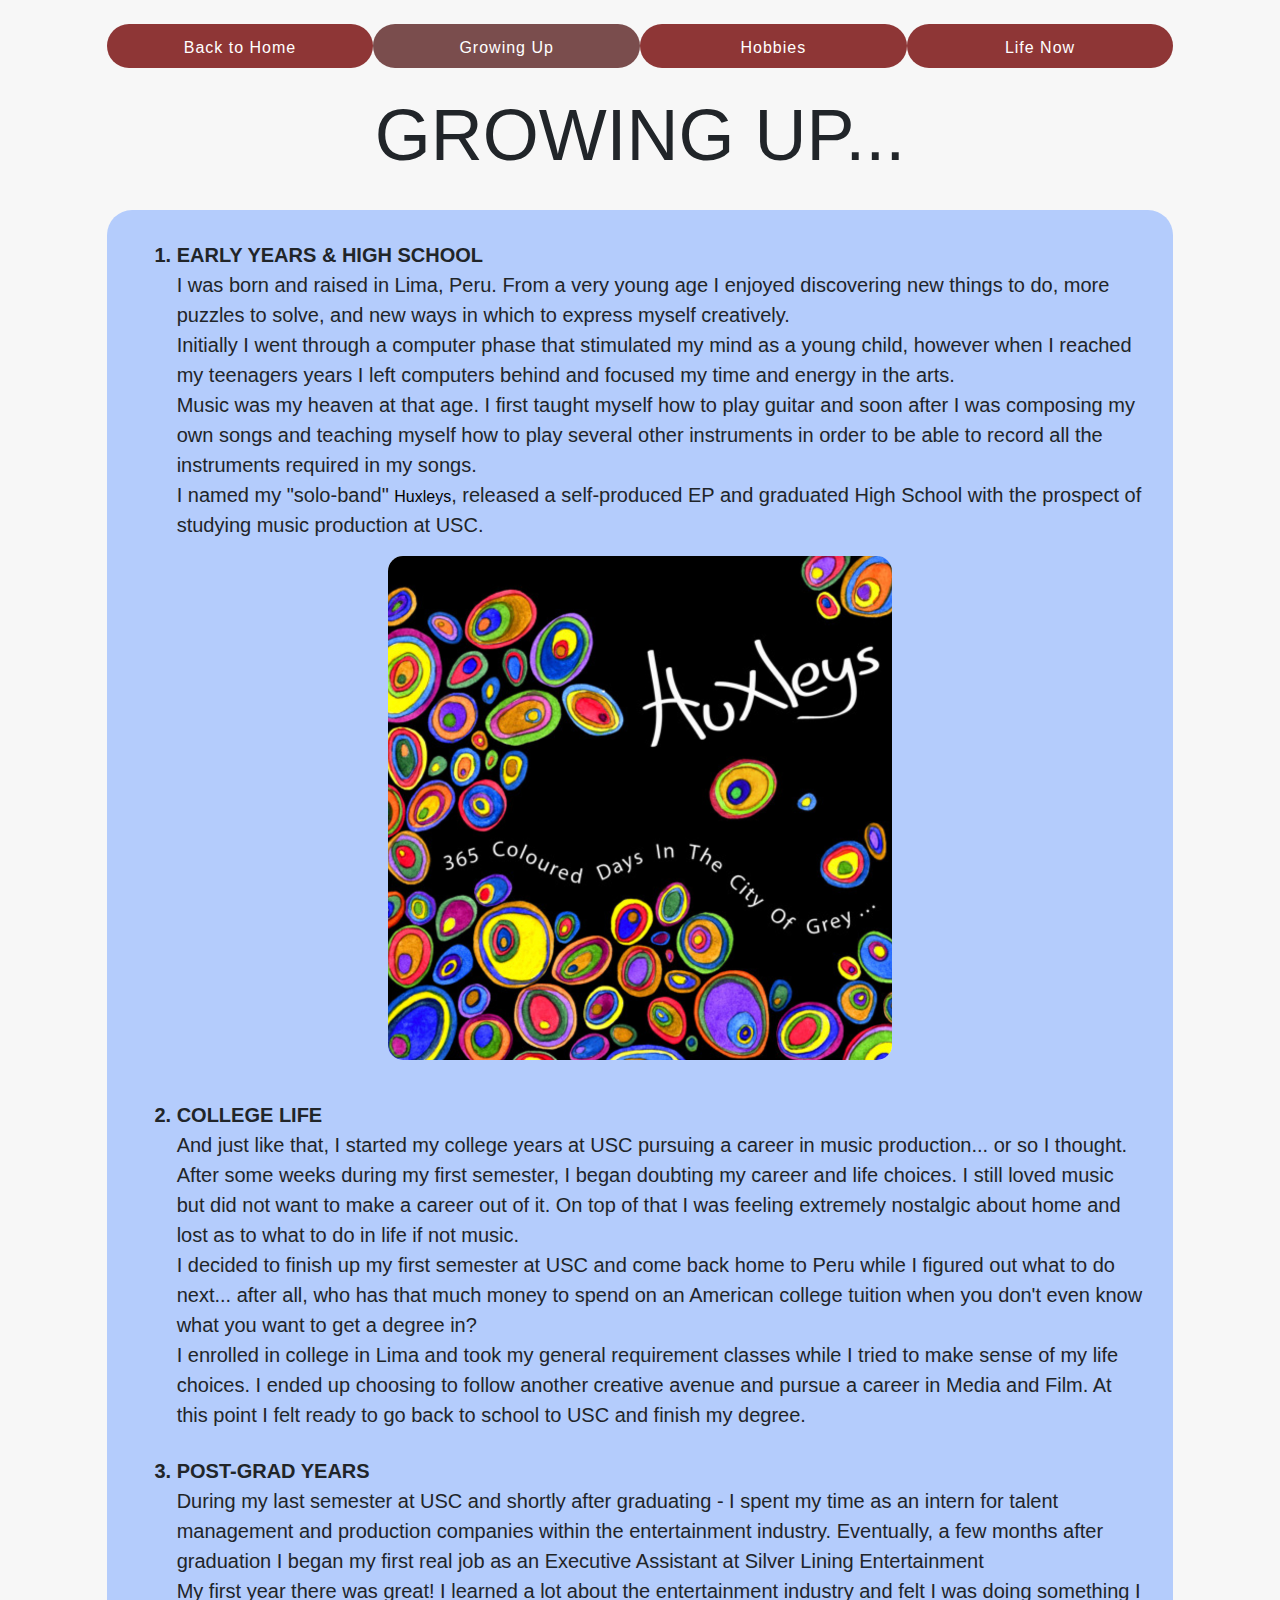
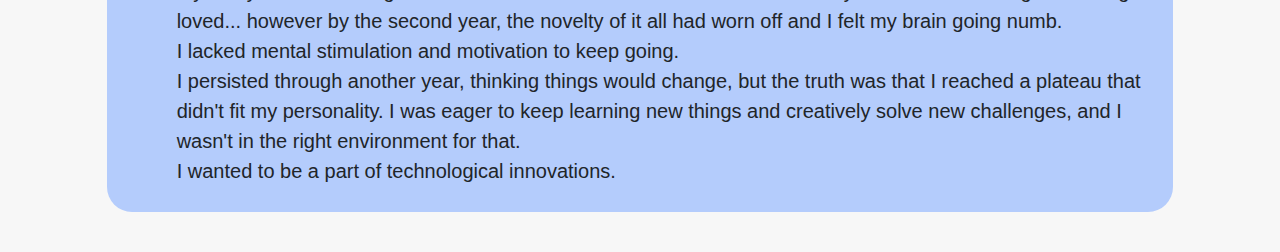
==== growingup.html @ ca7dd484 "Add files via upload" ====
<!DOCTYPE html>

<!-- this page will show a numbered list of stages of my life, each of will have a brief description -->

<html lang="en">
    <head>
        <meta charset="utf-8">
        <meta name="viewport" content="width=device-width, initial-scale=1, shrink-to-fit=no">
        <link href="https://stackpath.bootstrapcdn.com/bootstrap/4.1.3/css/bootstrap.min.css" rel="stylesheet">
        <link href="styles.css" rel="stylesheet">
        <title>Growing Up</title>
    </head>
    <body>
        <div class="container-fluid">
            <br>
            <div class="row">
                <div class="col-md-1"></div>
                    <div class="col-md lead menu topmenu">
                        <a href="index.html">Back to Home</a>
                    </div>
                    <div class="col-md lead menu topmenu" id="active">
                        <a href="growingup.html">Growing Up</a>
                    </div>
                    <div class="col-md lead menu topmenu">
                        <a href="hobbies.html">Hobbies</a>
                    </div>
                    <div class="col-md lead menu topmenu">
                        <a href="now.html">Life Now</a>
                    </div>
                <div class="col-md-1"></div>
            </div><br>
            <div class="row ">
                <div class="col-md-1"></div>
                <div class="col-md-10">
                    <h1 class="text-center display-3">GROWING UP...</h1><br>
                </div>
                <div class="col-md-1"></div>
            </div>
            <div class="row">
                <div class="col-md-1"></div>
                <div class="col-md lead content">
                    <ol class="font-weight-bold text-uppercase">
                        <li>
                        Early Years & High School<br>
                        <p>
                            I was born and raised in Lima, Peru. From a very young age I enjoyed discovering new things to do, more puzzles to solve, and new ways in which to express myself creatively.
                            <br>
                            Initially I went through a computer phase that stimulated my mind as a young child, however when I reached my teenagers years I left computers behind and focused my time and energy in the arts.
                            <br>
                            Music was my heaven at that age. I first taught myself how to play guitar and soon after I was composing my own songs and teaching myself how to play several other instruments in order to be able to record all the instruments required in my songs.
                            <br>
                            I named my "solo-band" <a href="https://soundcloud.com/huxleys">Huxleys</a>, released a self-produced EP and graduated High School with the prospect of studying music production at USC.
                        </p>
                        </li>
                    </ol>
                        <a href="https://soundcloud.com/huxleys"><img src="huxleys.png" alt="Huxleys EP" class="img-fluid contentpics"></a>
                        <br>
                    <ol start="2">
                        <li class="font-weight-bold text-uppercase">
                            College Life<br>
                            <p>
                                And just like that, I started my college years at USC pursuing a career in music production... or so I thought.
                                <br>
                                After some weeks during my first semester, I began doubting my career and life choices. I still loved music but did not want to make a career out of it. On top of that I was feeling extremely nostalgic about home and lost as to what to do in life if not music.
                                <br>
                                I decided to finish up my first semester at USC and come back home to Peru while I figured out what to do next... after all, who has that much money to spend on an American college tuition when you don't even know what you want to get a degree in?
                                <br>
                                I enrolled in college in Lima and took my general requirement classes while I tried to make sense of my life choices. I ended up choosing to follow another creative avenue and pursue a career in Media and Film. At this point I felt ready to go back to school to USC and finish my degree.
                            </p>
                        </li>
                        <li class="font-weight-bold text-uppercase">
                            Post-Grad Years<br>
                            <p>
                                During my last semester at USC and shortly after graduating - I spent my time as an intern for talent management and production companies within the entertainment industry. Eventually, a few months after graduation I began my first real job as an Executive Assistant at Silver Lining Entertainment
                                <br>
                                My first year there was great! I learned a lot about the entertainment industry and felt I was doing something I loved... however by the second year, the novelty of it all had worn off and I felt my brain going numb.
                                <br>
                                I lacked mental stimulation and motivation to keep going.
                                <br>
                                I persisted through another year, thinking things would change, but the truth was that I reached a plateau that didn't fit my personality. I was eager to keep learning new things and creatively solve new challenges, and I wasn't in the right environment for that.
                                <br>
                                I wanted to be a part of technological innovations.
                            </p>
                        </li>
                    </ol>
                </div>
                <div class="col-md-1"></div>
            </div>
            <div class="w-100"></div>
                <div class="col-md footer"></div>
        </div>
    </body>
</html>
---- styles.css ----
/* Sets background color in all pages */
* {
    background-color: #F7F7F7;
}

/* Specifies font-size */
.lead {
    font-size: 20px;
}

/* configures the menu colors and paddings */
.menu {
    border-radius: 25px;
    padding: 20px;
    padding-bottom: 25px;
    background-color: #8E3636;
    color: white;
    text-align: center;
    font-weight: 800;
    letter-spacing: 1px;
}

/* adjusts padding for topmenu */
.topmenu {
    padding: 7px;
}

/* adjust link format */
div a {
    font-weight: 300;
    font-size: 16px;
    color: white;
}

/* adjust format of content area */
.content {
    border-radius: 25px;
    padding: 30px;
    padding-top: 20px;
    padding-bottom: 10px;
    background-color: #B4CCFC;
}

/* changes background color */
ol,ul,li,h3, p {
    background-color: #B4CCFC;
}

/* smooths corners of images */
img {
    border-radius: 15px;
}

/* adjust format of link */
p a {
    color: white;
    font-weight: 200;
}

/* adjusts format of link */
ol a {
    color: black;
}

/* formats link when mouse hovers */
a:hover {
    color:white;
}

/* formats menu option that is currently active */
#active {
    background-color: #7A4D4D;
}

/* adjusts pic format inside content */
.contentpics {
    max-width: 50%;
    display: block;
    margin-left: auto;
    margin-right: auto;
}

/* adds padding between sections */
.padding {
    padding-top: 15px;
}

/* adds padding on footer */
.footer {
    padding-top: 40px;
}

li {
    padding-top: 10px;
}

p {
    text-transform: none;
    font-weight: 300;
}
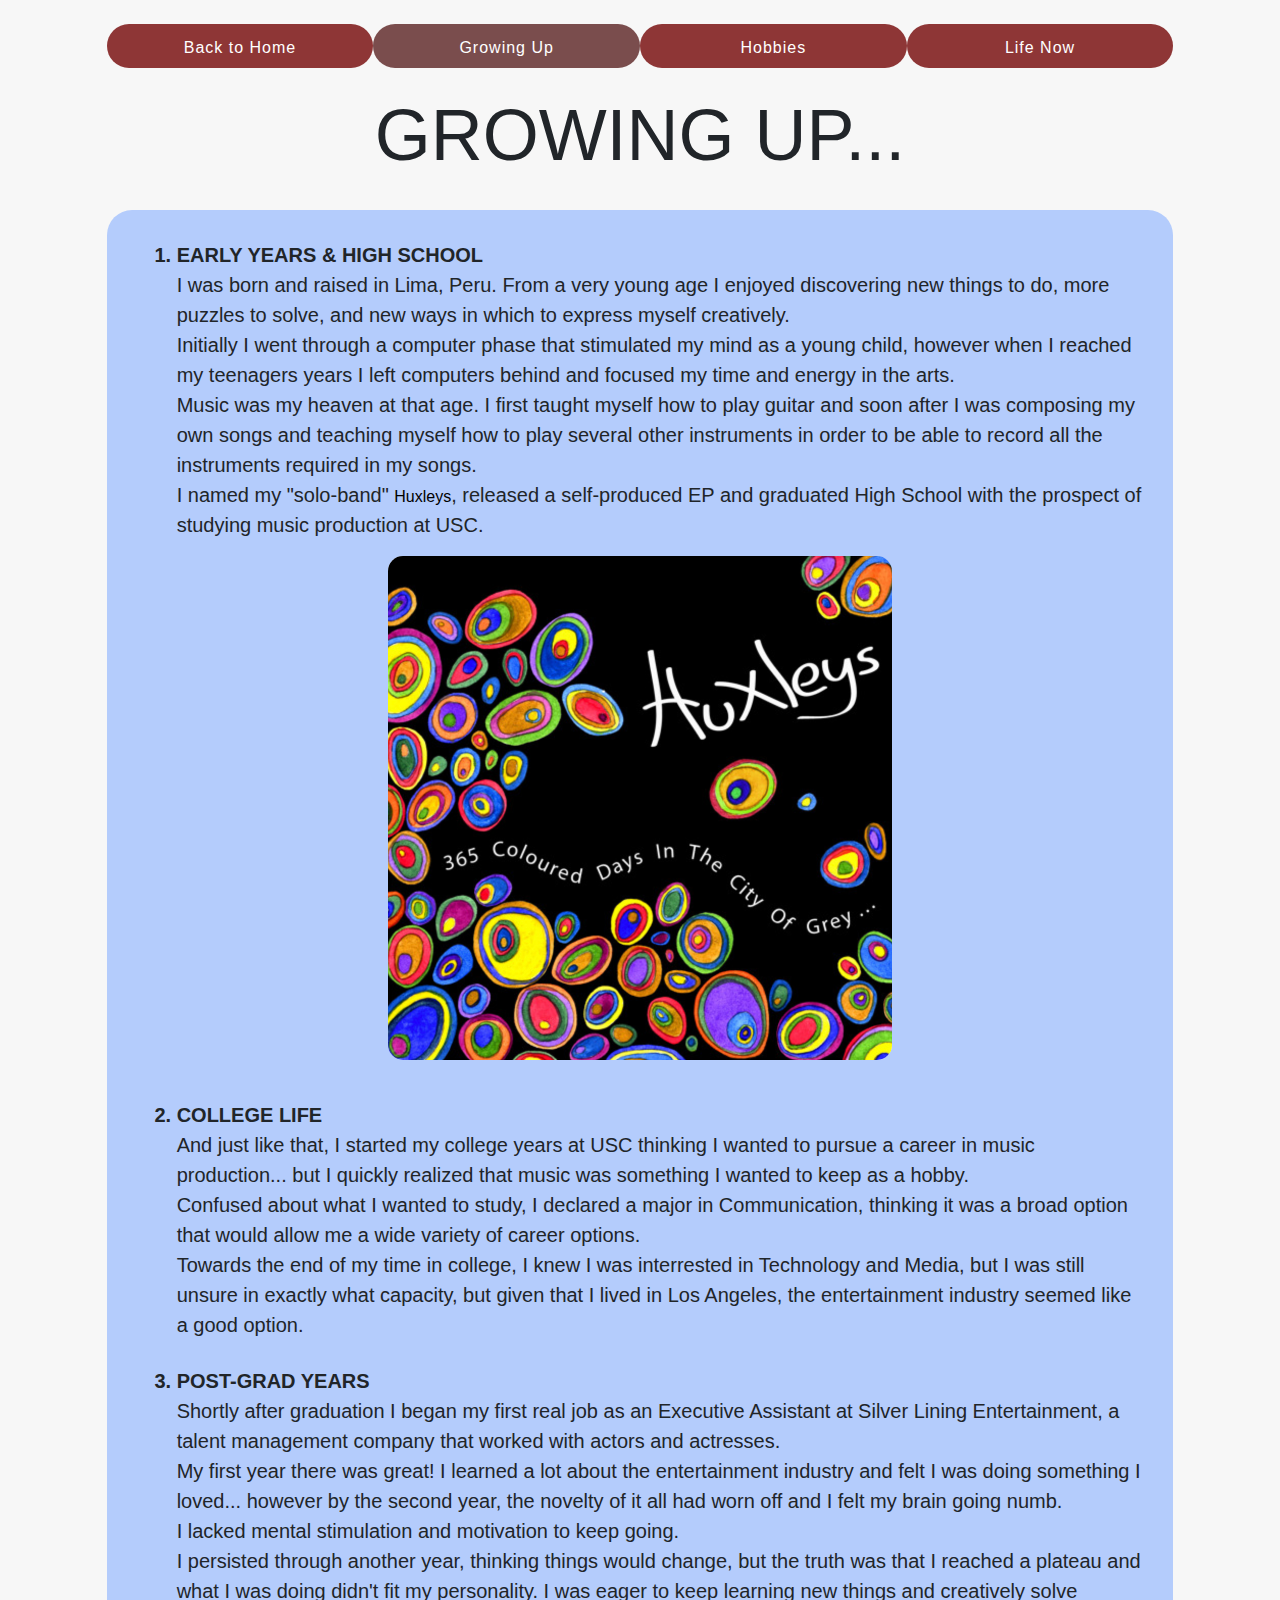
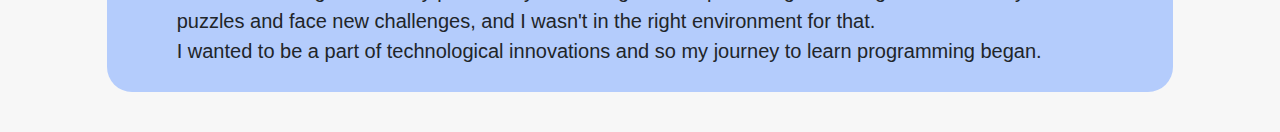
==== commit 773bdb9e: "Update growingup.html" ====
--- a/growingup.html
+++ b/growingup.html
@@ -59,27 +59,25 @@
                         <li class="font-weight-bold text-uppercase">
                             College Life<br>
                             <p>
-                                And just like that, I started my college years at USC pursuing a career in music production... or so I thought.
+                                And just like that, I started my college years at USC thinking I wanted to pursue a career in music production... but I quickly realized that music was something I wanted to keep as a hobby.
                                 <br>
-                                After some weeks during my first semester, I began doubting my career and life choices. I still loved music but did not want to make a career out of it. On top of that I was feeling extremely nostalgic about home and lost as to what to do in life if not music.
+                                Confused about what I wanted to study, I declared a major in Communication, thinking it was a broad option that would allow me a wide variety of career options.
                                 <br>
-                                I decided to finish up my first semester at USC and come back home to Peru while I figured out what to do next... after all, who has that much money to spend on an American college tuition when you don't even know what you want to get a degree in?
-                                <br>
-                                I enrolled in college in Lima and took my general requirement classes while I tried to make sense of my life choices. I ended up choosing to follow another creative avenue and pursue a career in Media and Film. At this point I felt ready to go back to school to USC and finish my degree.
+                                Towards the end of my time in college, I knew I was interrested in Technology and Media, but I was still unsure in exactly what capacity, but given that I lived in Los Angeles, the entertainment industry seemed like a good option.
                             </p>
                         </li>
                         <li class="font-weight-bold text-uppercase">
                             Post-Grad Years<br>
                             <p>
-                                During my last semester at USC and shortly after graduating - I spent my time as an intern for talent management and production companies within the entertainment industry. Eventually, a few months after graduation I began my first real job as an Executive Assistant at Silver Lining Entertainment
+                                Shortly after graduation I began my first real job as an Executive Assistant at Silver Lining Entertainment, a talent management company that worked with actors and actresses.
                                 <br>
                                 My first year there was great! I learned a lot about the entertainment industry and felt I was doing something I loved... however by the second year, the novelty of it all had worn off and I felt my brain going numb.
                                 <br>
                                 I lacked mental stimulation and motivation to keep going.
                                 <br>
-                                I persisted through another year, thinking things would change, but the truth was that I reached a plateau that didn't fit my personality. I was eager to keep learning new things and creatively solve new challenges, and I wasn't in the right environment for that.
+                                I persisted through another year, thinking things would change, but the truth was that I reached a plateau and what I was doing didn't fit my personality. I was eager to keep learning new things and creatively solve puzzles and face new challenges, and I wasn't in the right environment for that.
                                 <br>
-                                I wanted to be a part of technological innovations.
+                                I wanted to be a part of technological innovations and so my journey to learn programming began.
                             </p>
                         </li>
                     </ol>
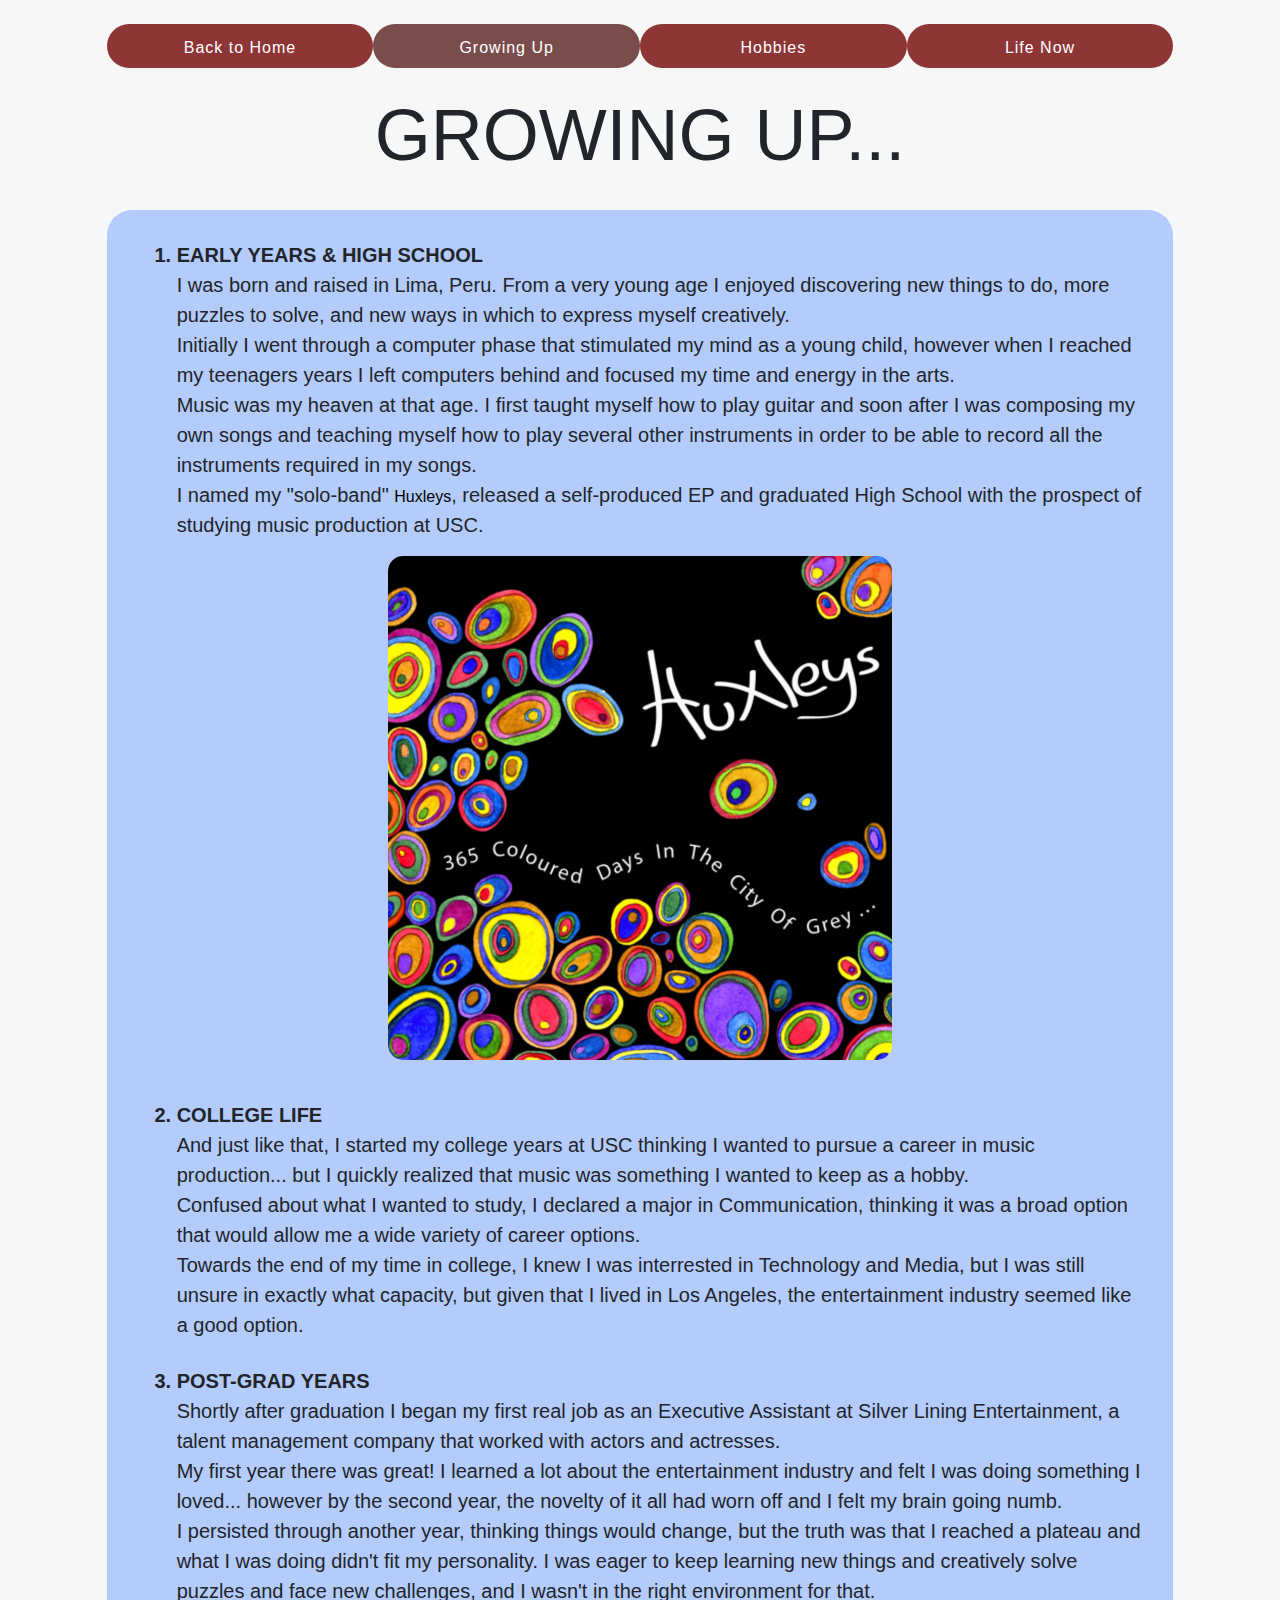
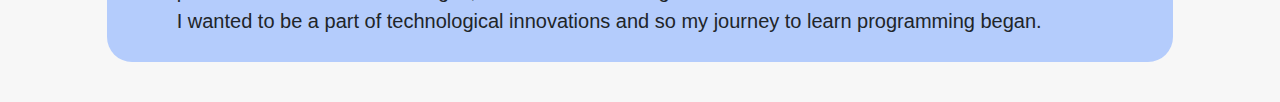
==== commit 4e8f6557: "Update growingup.html" ====
--- a/growingup.html
+++ b/growingup.html
@@ -73,8 +73,6 @@
                                 <br>
                                 My first year there was great! I learned a lot about the entertainment industry and felt I was doing something I loved... however by the second year, the novelty of it all had worn off and I felt my brain going numb.
                                 <br>
-                                I lacked mental stimulation and motivation to keep going.
-                                <br>
                                 I persisted through another year, thinking things would change, but the truth was that I reached a plateau and what I was doing didn't fit my personality. I was eager to keep learning new things and creatively solve puzzles and face new challenges, and I wasn't in the right environment for that.
                                 <br>
                                 I wanted to be a part of technological innovations and so my journey to learn programming began.
